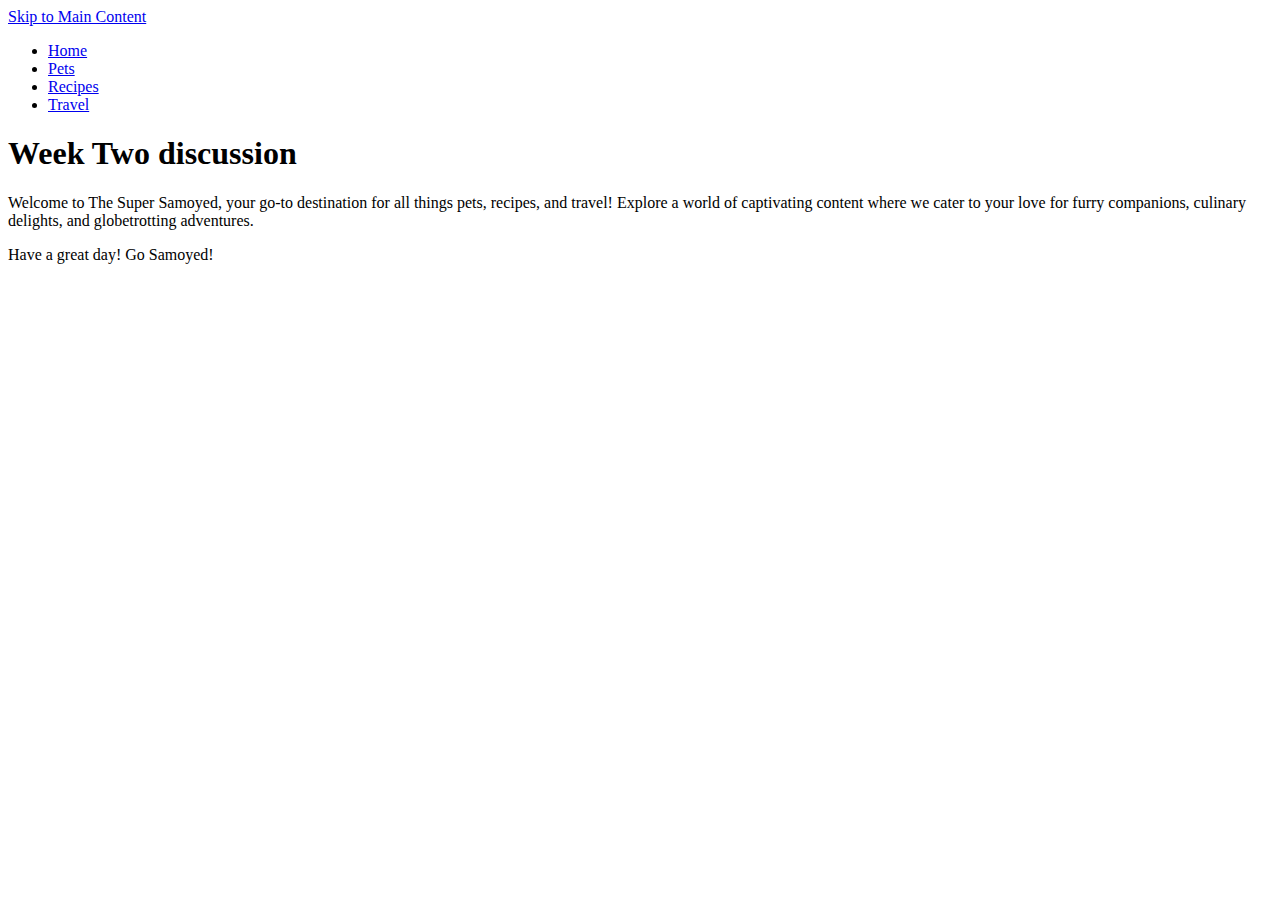
==== index.html @ f93d75d0 "file copied" ====
<!DOCTYPE html>
<html lang="en">
<head>
    <meta charset="UTF-8">
    <meta name="viewport" content="width=device-width, initial-scale=1.0">
    <title>Super Samoyed - Pets</title>
</head>
<body>
    <a href = "index.html">Skip to Main Content</a>
    <header>
        <nav>
            <ul>
                <li><a href = "index.html">Home</a></li>
                <li><a href = "pets.html">Pets</a></li>
                <li><a href = "recipes.html">Recipes</a></li>
                <li><a href = "travel.html">Travel</a></li>
            </ul>
        </nav>
        <h1>Week Two discussion</h1>

    </header>
    <main>
        <div>
            <p>Welcome to The Super Samoyed, your go-to destination for all things pets, recipes, and travel! Explore a world of captivating content where we cater to your love for furry companions, culinary delights, and globetrotting adventures. </p>

        </div>

<div>Have a great day! Go Samoyed!</div>
            
            <!-- Super Bacon -->
    
        <div></div>
        <div></div>
        <div></div>
        <div></div>
    </main>
    
</body>
</html>
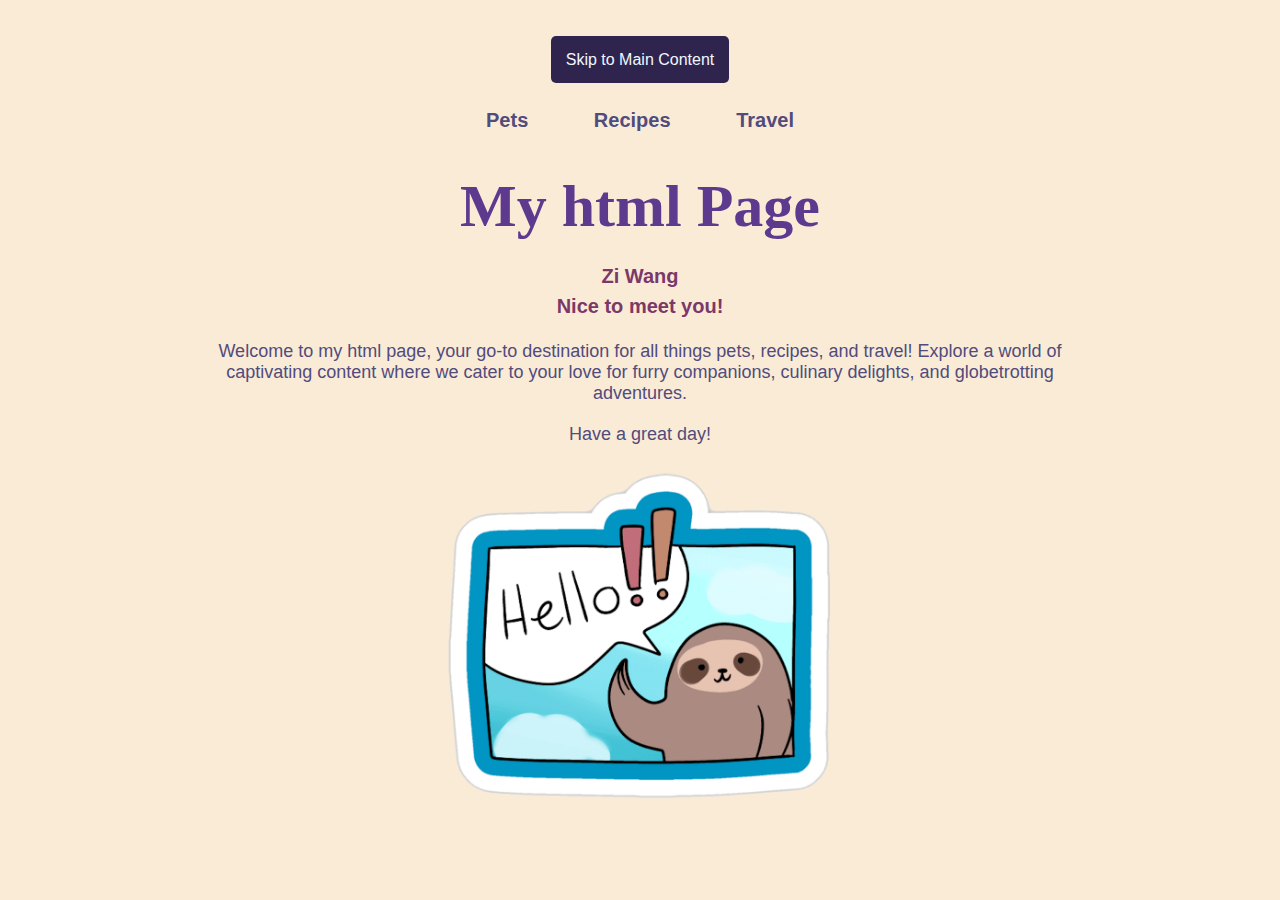
==== commit 0cf43739: "html content update" ====
--- a/index.html
+++ b/index.html
@@ -3,36 +3,30 @@
 <head>
     <meta charset="UTF-8">
     <meta name="viewport" content="width=device-width, initial-scale=1.0">
-    <title>Super Samoyed - Pets</title>
+    <link rel="stylesheet" href="css/reset.css">
+    <link rel="stylesheet" href="css/style.css">
+    <title>Zi's html Page</title>
 </head>
 <body>
-    <a href = "index.html">Skip to Main Content</a>
     <header>
         <nav>
+            <a id = "skip-to-main-content" href = "index.html">Skip to Main Content</a>
             <ul>
-                <li><a href = "index.html">Home</a></li>
                 <li><a href = "pets.html">Pets</a></li>
                 <li><a href = "recipes.html">Recipes</a></li>
                 <li><a href = "travel.html">Travel</a></li>
             </ul>
         </nav>
-        <h1>Week Two discussion</h1>
-
+        <h1>My html Page</h1>
     </header>
     <main>
+        <h2>Zi Wang</h2>
+        <h3>Nice to meet you!</h3>
         <div>
-            <p>Welcome to The Super Samoyed, your go-to destination for all things pets, recipes, and travel! Explore a world of captivating content where we cater to your love for furry companions, culinary delights, and globetrotting adventures. </p>
-
+            <p>Welcome to my html page, your go-to destination for all things pets, recipes, and travel! Explore a world of captivating content where we cater to your love for furry companions, culinary delights, and globetrotting adventures. </p>
+            <p>Have a great day!</p>
         </div>
-
-<div>Have a great day! Go Samoyed!</div>
-            
-            <!-- Super Bacon -->
-    
-        <div></div>
-        <div></div>
-        <div></div>
-        <div></div>
+        <img src="images/sloth-hello.png" width = "400" alt="A cartoonish sloth saying hello">
     </main>
     
 </body>
--- a/css/style.css
+++ b/css/style.css
@@ -0,0 +1,52 @@
+body{
+    background: antiquewhite;
+    color:#514c7c;
+    margin: 4%;
+    font-family: Arial, Helvetica, sans-serif;
+    text-align: center;
+}
+
+#skip-to-main-content{
+    font-size: 16px;
+    background: rgb(47, 36, 78);
+    border-radius: 5px;
+    color: aliceblue;
+    padding:15px;
+}
+
+ul{
+    margin: 40px 0;
+    font-size: 20px;
+    font-weight: bold;
+}
+
+li{
+    display: inline;
+    margin: 0 30px;
+  }
+
+
+h1{
+    font-family:Georgia, 'Times New Roman', Times, serif;
+    font-weight: bold;
+    font-size: 60px;
+    color: #5e3a8e;
+    margin:20px;
+
+}
+
+h2, h3{
+    font-size: 20px;
+    font-family:Arial, Helvetica, sans-serif;
+    color:#7b3968;
+    font-weight: 600;
+    line-height: 30px;
+}
+
+
+p{
+    font-size: 18px;
+    border-radius: 10px;
+    margin:20px 150px 0;
+    font-weight: 500;
+}
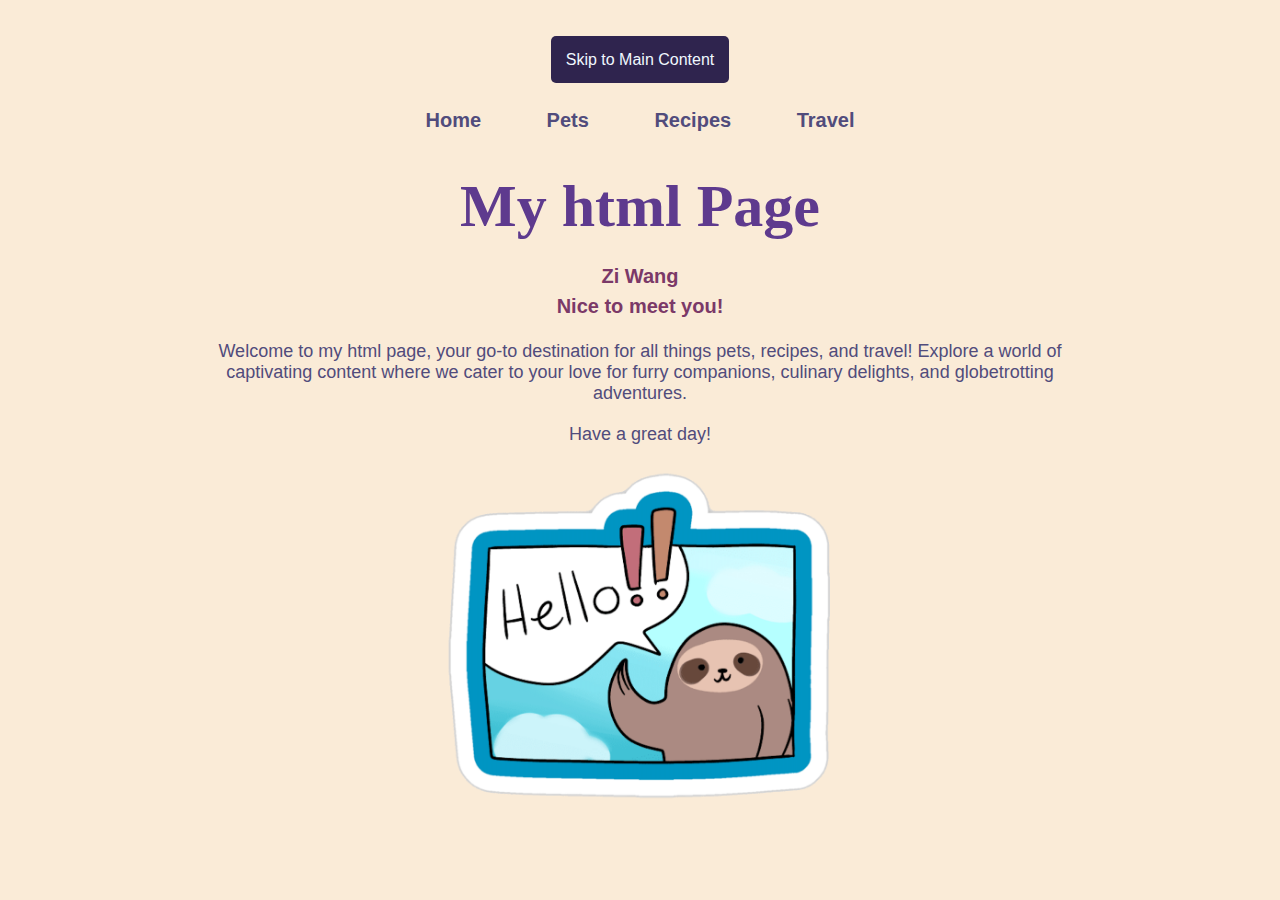
==== commit 6ba1a287: "home link update" ====
--- a/index.html
+++ b/index.html
@@ -12,6 +12,7 @@
         <nav>
             <a id = "skip-to-main-content" href = "index.html">Skip to Main Content</a>
             <ul>
+                <li><a href = "/">Home</a></li>
                 <li><a href = "pets.html">Pets</a></li>
                 <li><a href = "recipes.html">Recipes</a></li>
                 <li><a href = "travel.html">Travel</a></li>
